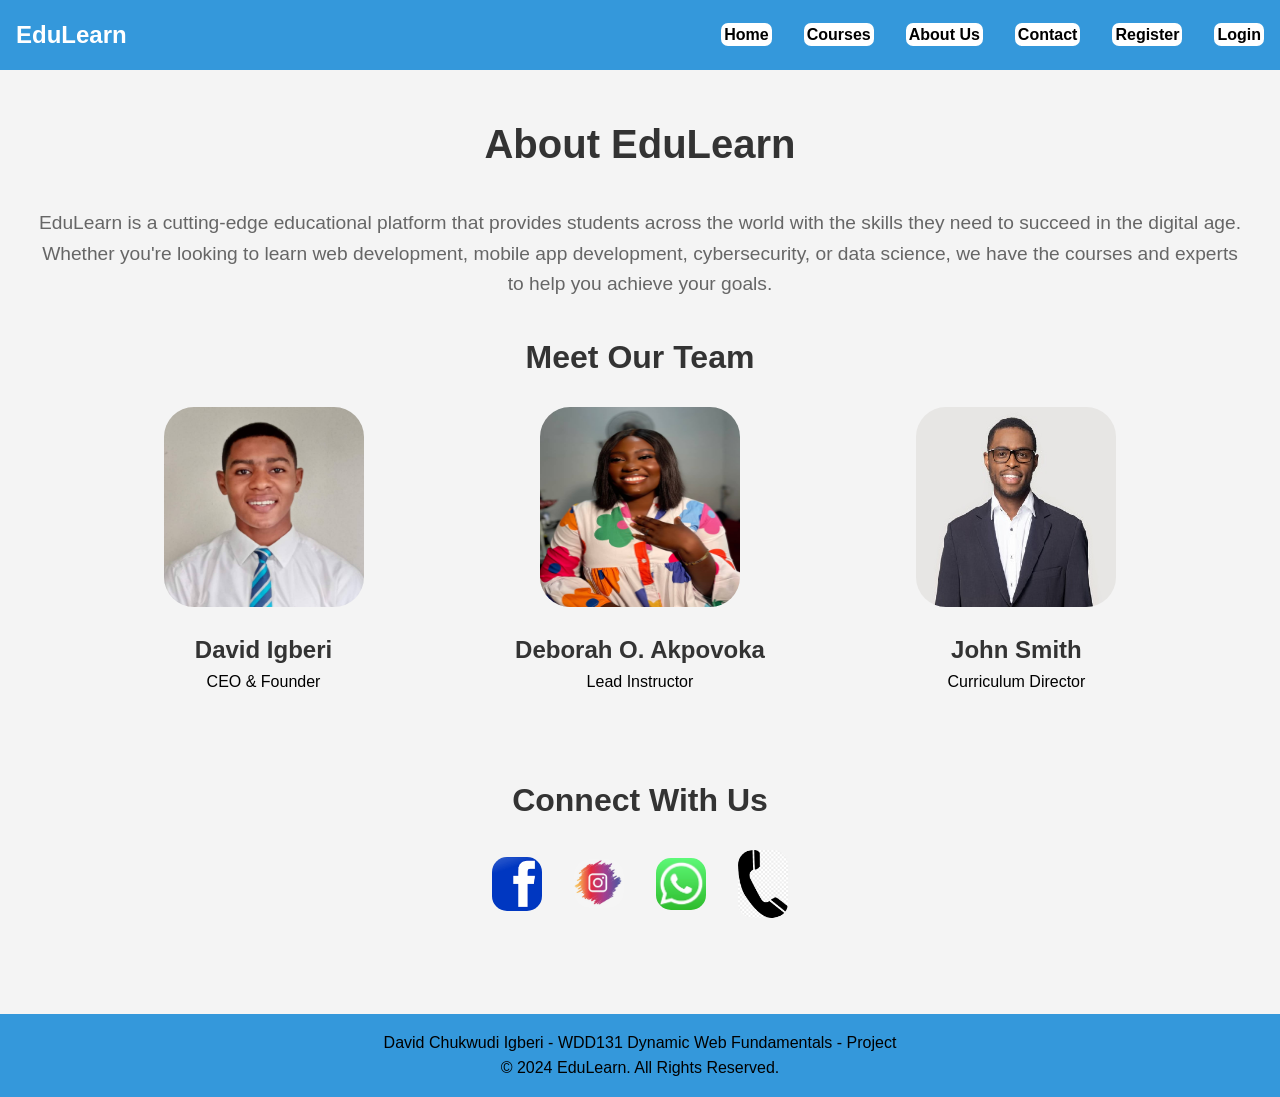
==== about-us.html @ 95dec65b "commit" ====
<!DOCTYPE html>
<html lang="en">

<head>
  <meta charset="UTF-8">
  <meta name="viewport" content="width=device-width, initial-scale=1.0">
  <meta http-equiv="X-UA-Compatible" content="IE=edge">
  <title>Online School Learning</title>
  <meta name="description" content="Wdd131 End of Course Project">
  <meta name="author" content="David Chukwudi Igberi">
  <link rel="icon" type="image/webp" href="images/hero1.webp">
  <link rel="stylesheet" href="styles/project.css">
</head>

<body>
  <header>
    <nav>
      <div class="logo">EduLearn</div>
      <ul class="nav-links" id="nav-links">
        <li><a href="index.html">Home</a></li>
        <li><a href="courses.html">Courses</a></li>
        <li><a href="about-us.html">About Us</a></li>
        <li><a href="contact.html">Contact</a></li>
        <li><a href="register.html">Register</a></li>
        <li><a href="login.html">Login</a></li>
      </ul>
      <div class="hamburger" id="hamburger">
        <span class="bar"></span>
        <span class="bar"></span>
        <span class="bar"></span>
      </div>
    </nav>
  </header>
  <!-- About Us Section -->
  <section id="about-us" class="about-section">
    <div class="container">
      <h1>About EduLearn</h1>
      <p>
        EduLearn is a cutting-edge educational platform that provides students across the world with the skills they
        need to succeed in the digital age. Whether you're looking to learn web development, mobile app development,
        cybersecurity, or data science, we have the courses and experts to help you achieve your goals.
      </p>
    </div>
    <div class="team">
      <h2>Meet Our Team</h2>
      <div class="team-members">
        <div class="member">
          <img src="images/My pic.jpg" alt="Team Member 1">
          <h3>David Igberi</h3>
          <p>CEO & Founder</p>
        </div>
        <div class="member">
          <img src="images/My wife pic.jpg" alt="Team Member 2">
          <h3>Deborah O. Akpovoka</h3>
          <p>Lead Instructor</p>
        </div>
        <div class="member">
          <img src="images/man.jpg" alt="Team Member 3">
          <h3>John Smith</h3>
          <p>Curriculum Director</p>
        </div>
      </div>
    </div>

    <!-- Social Media Links -->
    <div class="social-media">
      <h2>Connect With Us</h2>
      <div class="social-icons">
        <a href="https://facebook.com" target="_blank" class="social-icon">
          <img src="images/fbicon.png" alt="Facebook">
        </a>
        <a href="https://instagram.com" target="_blank" class="social-icon">
          <img src="images/igicon.jpg" alt="Instagram">
        </a>
        <a href="https://wa.me/123456789" target="_blank" class="social-icon">
          <img src="images/whatsappicon.jpg" alt="WhatsApp">
        </a>
        <a href="tel:+123456789" class="social-icon">
          <img src="images/phone.png" alt="Call">
        </a>
      </div>
    </div>
  </section>

  <!-- Reused Footer from Home Page -->
  <footer>
    <p>David Chukwudi Igberi - WDD131 Dynamic Web Fundamentals - Project</p>
    <p>&copy; 2024 EduLearn. All Rights Reserved.</p>
  </footer>

  <script src="scripts/project.js"></script>
</body>

</html>
---- styles/project.css ----
/* Global Styles */
* {
    margin: 0;
    padding: 0;
    box-sizing: border-box;
}

body {
    font-family: 'Arial', sans-serif;
    line-height: 1.6;
    color: #333;
}

/* Header */
header {
    background-color: #3498db;
    padding: 1rem;
    color: white;
    text-align: center;
    position: fixed;
    width: 100%;
    top: 0;
    left: 0;
    z-index: 1000;
}

nav {
    display: flex;
    justify-content: space-between;
    align-items: center;
}

.logo {
    font-size: 1.5rem;
    font-weight: bold;
}

.nav-links {
    list-style: none;
    display: flex;
}

.nav-links li {
    margin-left: 2rem;
}

.nav-links a {
    color: black;
    background-color: white;
    padding: 3px;
    border-radius: 7px;
    font-weight: bold;
    text-decoration: none;
    font-size: 1rem;
}

.nav-links a:hover {
    color: white;
    background-color: black;
}

.hamburger {
    display: none;
    flex-direction: column;
    cursor: pointer;
}

.hamburger .bar {
    width: 25px;
    height: 3px;
    background-color: white;
    margin: 4px 0;
}


/* Hero Section */
.hero {
    background-image: url('../images/hero1.webp');
    /* Path to the hero image */
    background-size: cover;
    /* Ensures the image covers the entire section */
    background-position: center;
    /* Centers the image */
    background-repeat: no-repeat;
    /* Prevents the image from repeating */
    height: 100vh;
    display: flex;
    justify-content: center;
    align-items: center;
    text-align: center;
    color: white;
    position: relative;
    /* Optional: makes the content stay on top */
}

.hero::after {
    content: '';
    position: absolute;
    top: 0;
    left: 0;
    width: 100%;
    height: 100%;
    background-color: rgba(0, 0, 0, 0.4);
    /* Optional: darkens the image */
    z-index: 1;
    /* Ensures the overlay is on top */
}

.hero-content {
    position: relative;
    /* Makes the content sit above the overlay */
    z-index: 2;
}

.hero h1 {
    font-size: 3rem;
    color: gold;
    border-radius: 10px;
}

.hero p {
    margin: 1.5rem 0;
    font-size: 1.2rem;
    color: black;
    background-color: white;
    padding: 10px;
    border-radius: 5px;
}

#explore-btn {
    background-color: #f1c40f;
    color: black;
    padding: 1rem 2rem;
    font-weight: bold;
    border: none;
    cursor: pointer;
    border-radius: 5px;
}

.apply {
    padding: 1rem 2rem;
    border: none;
    cursor: pointer;
    border-radius: 5px;
    margin-top: 20px;
}

.apply a {
    background-color: #f1c40f;
    color: black;
    font-weight: bold;
    padding: 20px;
    border-radius: 5px;
}

.apply :hover {
    background-color: white;
}

#explore-btn:hover {
    background-color: white;
}

/* Courses Section */
.courses {
    padding: 4rem 2rem;
    background-color: #ecf0f1;
    text-align: center;
}

.course-grid {
    display: flex;
    justify-content: space-around;
    margin-top: 2rem;
}

.course-item {
    background-color: white;
    padding: 1.5rem;
    width: 30%;
    box-shadow: 0 0 10px rgba(0, 0, 0, 0.1);
    border-radius: 8px;
}

.course-item h3 {
    color: #3498db;
    margin-bottom: 1rem;
}

.course-item p {
    font-size: 1rem;
}

/* About Section */
.about {
    padding: 4rem 2rem;
    background-color: black;
    color: white;
    text-align: center;
}

/* Contact Section */
.contact {
    padding: 4rem 2rem;
    background-color: #ecf0f1;
}

.contact form {
    display: flex;
    flex-direction: column;
    max-width: 500px;
    margin: 0 auto;
}

.contact label {
    margin: 0.5rem 0;
}

.contact input,
.contact textarea {
    padding: 0.7rem;
    margin-bottom: 1rem;
    border: 1px solid #ccc;
    border-radius: 5px;
}

.contact button {
    background-color: #3498db;
    color: black;
    font-weight: bold;
    border: none;
    padding: 1rem;
    cursor: pointer;
    border-radius: 5px;
}

.contact button:hover {
    background-color: black;
    color: white;
}

/* Login Section */
.login-section {
    display: flex;
    justify-content: center;
    align-items: center;
    background-color: #f4f4f4;
    padding-bottom: 100px;
    padding-top: 50px;
}

.login-container {
    background-color: white;
    padding: 2rem;
    border-radius: 10px;
    box-shadow: 0 5px 15px rgba(0, 0, 0, 0.1);
    width: 350px;
    margin-top: 50px;
}

.login-container h2 {
    text-align: center;
    margin-bottom: 1.5rem;
    color: black;
    font-family: Arial, Helvetica, sans-serif;
}

.login-container label {
    display: block;
    margin-bottom: 0.5rem;
    font-weight: bold;
    font-family: Arial, Helvetica, sans-serif;
    color: black;
}

.login-container input {
    width: 100%;
    padding: 0.75rem;
    margin-bottom: 1.25rem;
    border: 1px solid #ccc;
    border-radius: 5px;
    font-size: 1rem;
}

.error-message {
    color: red;
    font-size: 0.9rem;
    text-align: center;
}

/* Login Button Style */
.login-btn {
    display: block;
    text-align: center;
    width: 100%;
    padding: 0.75rem;
    background-color: #3498db;
    color: black;
    font-size: 1.1rem;
    border-radius: 5px;
    text-decoration: none;
    margin-top: 1rem;
    cursor: pointer;
    font-weight: bold;
    font-family: Arial, Helvetica, sans-serif;
}

.login-btn:hover {
    background-color: black;
    color: white;
}


footer {
    padding: 1rem;
    background-color: #3498db;
    text-align: center;
    color: black;
}

.registration-form {
    max-width: 600px;
    background-color: white;
    padding: 2rem;
    margin: 6rem auto;
    box-shadow: 0 0 15px rgba(0, 0, 0, 0.1);
    border-radius: 10px;
}

.registration-form h2 {
    text-align: center;
    color: black;
    margin-bottom: 2rem;
    font-size: 2rem;
}

.registration-form form {
    display: flex;
    flex-direction: column;
}

.registration-form label {
    margin-bottom: 0.5rem;
    color: #333;
    font-weight: bold;
}

.registration-form input,
.registration-form select,
.registration-form textarea {
    padding: 0.8rem;
    margin-bottom: 1.5rem;
    border: 1px solid #ddd;
    border-radius: 5px;
    font-size: 1rem;
    color: #333;
}

.registration-form textarea {
    height: 100px;
    resize: none;
}

.registration-form button {
    padding: 1rem;
    background-color: black;
    color: white;
    font-weight: bold;
    border: none;
    cursor: pointer;
    border-radius: 5px;
    font-size: 1.1rem;
}

.registration-form button:hover {
    background-color: green;
    color: white;
}

/* About Us Section */
.about-section {
    padding: 3rem 2rem;
    background-color: #f4f4f4;
}

.about-section h1 {
    text-align: center;
    margin-top: 4rem;
    margin-bottom: 2rem;
    font-size: 2.5rem;
    color: #333;
}

.about-section p {
    text-align: center;
    font-size: 1.2rem;
    margin-bottom: 2rem;
    color: #666;
}

.team {
    text-align: center;
    margin-bottom: 3rem;
}

.team h2 {
    font-size: 2rem;
    margin-bottom: 1.5rem;
    color: #333;
}

.team-members {
    display: flex;
    gap: 20px;
    justify-content: space-evenly;
    align-items: center;
}

.member {
    text-align: center;
}

.member img {
    width: 200px;
    height: 200px;
    border-radius: 30px;
    margin-bottom: 1rem;
}

.member h3 {
    font-size: 1.5rem;
    color: #333;
}

.member p {
    font-size: 1rem;
    color: black;
}

/* Social Media Section */
.social-media {
    text-align: center;
    margin-bottom: 3rem;
}

.social-media h2 {
    font-size: 2rem;
    margin-bottom: 1.5rem;
    color: #333;
}

.social-icons {
    display: flex;
    justify-content: center;
    gap: 2rem;
}

.social-icon img {
    width: 50px;
    height: auto;
    border-radius: 15px;
}

.social-icon {
    font-size: 1.5rem;
    color: #3498db;
    text-decoration: none;
    display: flex;
    align-items: center;
    gap: 0.5rem;
    transition: color 0.3s ease;
}

.social-icon i {
    font-size: 2rem;
}

.social-icon:hover {
    color: #2980b9;
}

/* Courses Section */
.courses-section {
    padding: 3rem 3rem;
    background-color: #f4f4f4;
}

.courses-section h1 {
    text-align: center;
    margin-top: 4rem;
    margin-bottom: 2rem;
    font-size: 2.5rem;
    color: #333;
}

.courses-container {
    display: grid;
    grid-template-columns: repeat(auto-fit, minmax(250px, 1fr));
    gap: 1.5rem;
}

.course-card {
    background-color: #fff;
    border-radius: 8px;
    box-shadow: 0 4px 8px rgba(0, 0, 0, 0.1);
    text-align: center;
    padding: 1rem;
    transition: transform 0.3s ease;
}

.course-card img {
    width: 100%;
    height: 150px;
    object-fit: cover;
    border-radius: 8px 8px 0 0;
}

.course-card h3 {
    font-size: 1.5rem;
    margin: 1rem 0;
    color: #333;
}

.course-card p {
    font-size: 1rem;
    color: #666;
}

.course-card:hover {
    transform: translateY(-5px);
}

.course-details {
    padding-top: 50px;
}

/* Dashboard */
.dashboard {
    display: flex;
    padding: 2rem;
    margin-top: 4rem;
}

.sidebar {
    width: 250px;
    background-color: #2c3e50;
    padding: 2rem;
    color: white;
}

.sidebar h2 {
    text-align: center;
    margin-bottom: 2rem;
    font-family: Arial, Helvetica, sans-serif;
}

.sidebar ul {
    list-style: none;
}

.sidebar ul li {
    margin-bottom: 1.5rem;
}

.sidebar ul li a {
    text-decoration: none;
    color: white;
    font-weight: bold;
    font-family: Arial, Helvetica, sans-serif;
}

.sidebar ul li a:hover {
    color: #3498db;
}

.content {
    flex-grow: 1;
    padding: 2rem;
    background-color: #f4f4f4;
    font-family: Arial, Helvetica, sans-serif;
}

.content h1 {
    font-size: 2rem;
    margin-bottom: 1.5rem;
}

#dashboardContent {
    background-color: white;
    padding: 2rem;
    border-radius: 10px;
    box-shadow: 0px 4px 6px rgba(0, 0, 0, 0.1);
}

/* Contact Section */
.contact-section {
    padding: 3rem 2rem;
    background-color: #f4f4f4;
}

.contact-section h1 {
    text-align: center;
    background-color: #3498db;
    border-radius: 50px;
    margin-top: 2rem;
    margin-bottom: 1rem;
    font-size: 2.5rem;
    font-family: Arial, Helvetica, sans-serif;
    color: white;
}

.contact-section p {
    text-align: center;
    font-size: 1.2rem;
    margin-bottom: 2rem;
    color: #666;
}

form {
    max-width: 600px;
    margin: 0 auto;
    display: flex;
    flex-direction: column;
}

.form-group {
    margin-bottom: 1.5rem;
}

label {
    font-weight: bold;
}

input,
textarea {
    width: 100%;
    padding: 0.75rem;
    border: 1px solid #ccc;
    border-radius: 4px;
}

button {
    padding: 0.75rem;
    background-color: #3498db;
    color: black;
    font-weight: bold;
    border: none;
    border-radius: 4px;
    cursor: pointer;
    transition: background-color 0.3s;
}

button:hover {
    background-color: black;
    color: white;
}

#responseMessage {
    margin-top: 1.5rem;
    text-align: center;
    color: #333;
}

#course-image {
    width: 100%;
    max-width: 600px;
    height: auto;
    display: block;
    margin: 0 auto 20px;
    border-radius: 8px;
    box-shadow: 2px 2px 10px rgba(0, 0, 0, 0.2);
}


.course-content {
    max-width: 800px;
    margin: 50px auto;
    padding: 20px;
    background: #ffffff;
    box-shadow: 0px 4px 8px rgba(0, 0, 0, 0.1);
    border-radius: 8px;
    text-align: center;
}

/* Course Title */
.course-content h1 {
    font-size: 28px;
    color: #007BFF;
    margin-bottom: 15px;
}

/* Course Description */
.course-content p {
    font-size: 18px;
    color: #555;
    margin-bottom: 20px;
    padding: 0 15px;
}

/* Section Headings */
.course-content h3 {
    font-size: 22px;
    color: #333;
    margin-top: 30px;
    border-bottom: 2px solid #007BFF;
    display: inline-block;
    padding-bottom: 5px;
}

/* Course Topics & Benefits Lists */
.course-content ul {
    list-style-type: none;
    padding: 0;
    margin-top: 15px;
}

.course-content ul li {
    font-size: 18px;
    background: #e3f2fd;
    padding: 10px;
    margin: 5px 0;
    border-radius: 5px;
    display: flex;
    align-items: center;
    gap: 10px;
}

/* Adding icons (if you use FontAwesome or similar) */
.course-content ul li::before {
    content: "✔";
    /* Checkmark icon */
    color: #007BFF;
    font-weight: bold;
}

.enroll-btn {
    display: inline-block;
    background-color: #007BFF;
    /* Blue primary color */
    color: white;
    padding: 12px 24px;
    border-radius: 6px;
    font-size: 18px;
    font-weight: bold;
    text-decoration: none;
    text-align: center;
    transition: background 0.3s ease-in-out;
    margin-top: 20px;
}

.enroll-btn:hover {
    background-color: green;
    /* Darker blue on hover */
}

#course-image {
    margin-top: 50px;
}

/* Mobile Menu */
@media (max-width: 768px) {
    .nav-links {
        display: none;
        flex-direction: column;
        background-color: #3498db;
        position: absolute;
        top: 70px;
        right: 0;
        width: 100%;
        padding: 1rem;
    }

    .nav-links.active {
        display: flex;
    }

    .nav-links li {
        margin: 1.5rem 0;
        text-align: center;
    }

    .hamburger {
        display: flex;
    }

    .course-grid {
        flex-direction: column;
    }

    .course-item {
        width: 100%;
        margin-bottom: 1.5rem;
    }

    .registration-form {
        margin: 4rem 1rem;
        padding: 1.5rem;
    }

    .registration-form h2 {
        font-size: 1.8rem;
    }

    .registration-form input,
    .registration-form select,
    .registration-form textarea {
        font-size: 1rem;
    }

    .registration-form button {
        font-size: 1rem;
    }

    .login-container {
        width: 90%;
    }

    .about-section h1 {
        font-size: 2rem;
    }

    .team-members {
        display: block;
    }

    .member img {
        width: 250px;
        height: 200px;
    }

    .courses-section h1 {
        font-size: 2rem;
    }

    .course-card {
        padding: 0.5rem;
    }

    .course-card h3 {
        font-size: 1.25rem;
    }

    .course-card p {
        font-size: 0.9rem;
    }

    .dashboard {
        flex-direction: column;
    }

    .sidebar {
        width: 100%;
        text-align: center;
    }

    .content {
        padding: 1rem;
    }

    .course-content {
        width: 90%;
        padding: 15px;
    }

    .course-content h1 {
        font-size: 24px;
    }

    .course-content p,
    .course-content ul li {
        font-size: 16px;
    }

    .enroll-btn {
        font-size: 16px;
        padding: 10px 20px;
    }

    #course-image {
        max-width: 100%;
    }
}
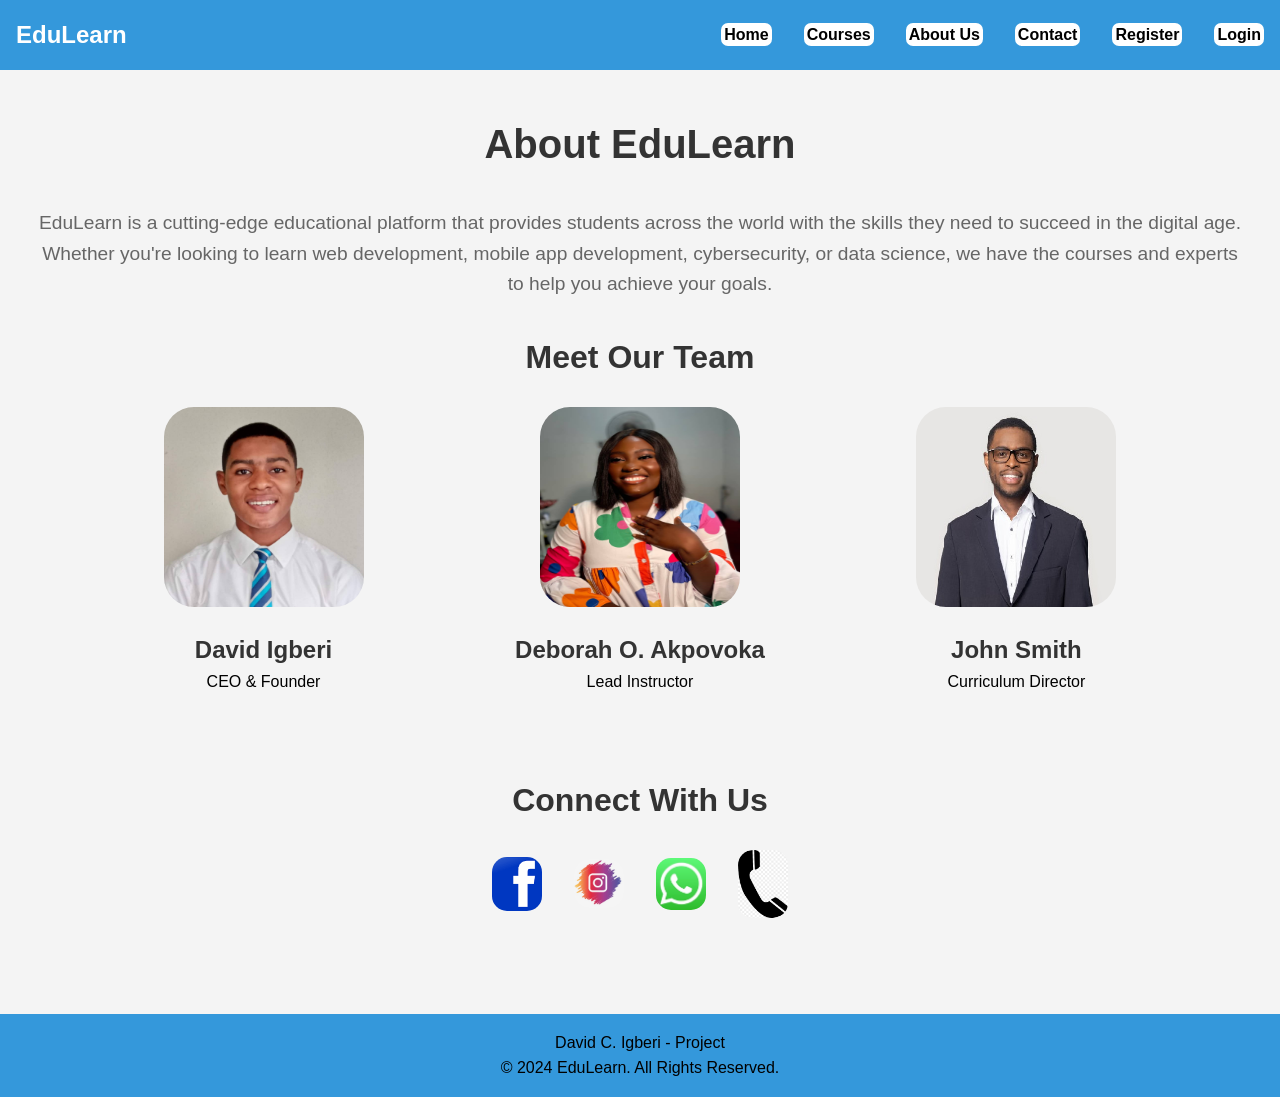
==== commit 729463ef: "commit" ====
--- a/about-us.html
+++ b/about-us.html
@@ -82,9 +82,8 @@
     </div>
   </section>
 
-  <!-- Reused Footer from Home Page -->
   <footer>
-    <p>David Chukwudi Igberi - WDD131 Dynamic Web Fundamentals - Project</p>
+    <p>David C. Igberi - Project</p>
     <p>&copy; 2024 EduLearn. All Rights Reserved.</p>
   </footer>
 
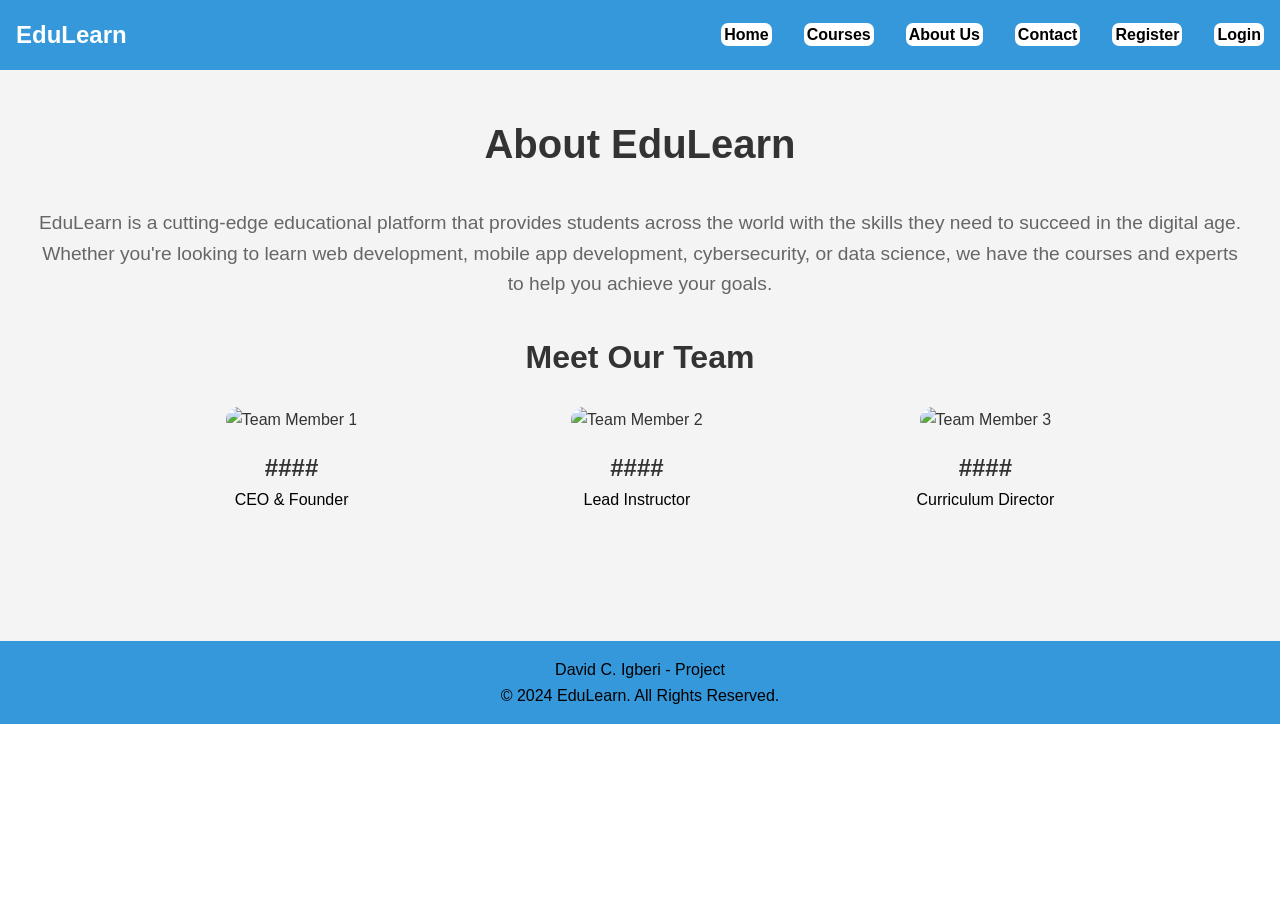
==== commit 8861face: "contact" ====
--- a/about-us.html
+++ b/about-us.html
@@ -6,7 +6,7 @@
   <meta name="viewport" content="width=device-width, initial-scale=1.0">
   <meta http-equiv="X-UA-Compatible" content="IE=edge">
   <title>Online School Learning</title>
-  <meta name="description" content="Wdd131 End of Course Project">
+  <meta name="description" content="Online Learning Platform Project">
   <meta name="author" content="David Chukwudi Igberi">
   <link rel="icon" type="image/webp" href="images/hero1.webp">
   <link rel="stylesheet" href="styles/project.css">
@@ -45,41 +45,23 @@
       <h2>Meet Our Team</h2>
       <div class="team-members">
         <div class="member">
-          <img src="images/My pic.jpg" alt="Team Member 1">
-          <h3>David Igberi</h3>
+          <img src="images/####" alt="Team Member 1">
+          <h3>####</h3>
           <p>CEO & Founder</p>
         </div>
         <div class="member">
-          <img src="images/My wife pic.jpg" alt="Team Member 2">
-          <h3>Deborah O. Akpovoka</h3>
+          <img src="images/####g" alt="Team Member 2">
+          <h3>####</h3>
           <p>Lead Instructor</p>
         </div>
         <div class="member">
-          <img src="images/man.jpg" alt="Team Member 3">
-          <h3>John Smith</h3>
+          <img src="images/####" alt="Team Member 3">
+          <h3>####</h3>
           <p>Curriculum Director</p>
         </div>
       </div>
     </div>
 
-    <!-- Social Media Links -->
-    <div class="social-media">
-      <h2>Connect With Us</h2>
-      <div class="social-icons">
-        <a href="https://facebook.com" target="_blank" class="social-icon">
-          <img src="images/fbicon.png" alt="Facebook">
-        </a>
-        <a href="https://instagram.com" target="_blank" class="social-icon">
-          <img src="images/igicon.jpg" alt="Instagram">
-        </a>
-        <a href="https://wa.me/123456789" target="_blank" class="social-icon">
-          <img src="images/whatsappicon.jpg" alt="WhatsApp">
-        </a>
-        <a href="tel:+123456789" class="social-icon">
-          <img src="images/phone.png" alt="Call">
-        </a>
-      </div>
-    </div>
   </section>
 
   <footer>
--- a/styles/project.css
+++ b/styles/project.css
@@ -254,7 +254,7 @@
     padding: 2rem;
     border-radius: 10px;
     box-shadow: 0 5px 15px rgba(0, 0, 0, 0.1);
-    width: 350px;
+    width: 400px;
     margin-top: 50px;
 }
 
@@ -294,8 +294,8 @@
     text-align: center;
     width: 100%;
     padding: 0.75rem;
-    background-color: #3498db;
-    color: black;
+    background-color: green;
+    color: white;
     font-size: 1.1rem;
     border-radius: 5px;
     text-decoration: none;
@@ -310,6 +310,26 @@
     color: white;
 }
 
+.signup-container {
+    margin-top: 20px;
+}
+
+.signup-container a {
+    text-decoration: none;
+}
+
+.signup-link {
+    background-color: black;
+    color: white;
+    padding: 10px;
+    border-radius: 5px;
+}
+
+.signup-link:hover {
+    background-color: green;
+    color: white;
+    font-weight: bold;
+}
 
 footer {
     padding: 1rem;
@@ -377,6 +397,51 @@
     color: white;
 }
 
+/* Show/Hide Password */
+
+.password-container {
+    position: relative;
+    width: 100%;
+    margin-bottom: 1rem;
+}
+
+.password-container input {
+    width: 100%;
+    padding-right: 40px;
+    box-sizing: border-box;
+    font-size: 16px;
+}
+
+.toggle-password {
+    position: absolute;
+    right: 10px;
+    top: 50%;
+    transform: translateY(-50%);
+    cursor: pointer;
+    width: 24px;
+    height: 24px;
+    display: flex;
+    align-items: center;
+    justify-content: center;
+}
+
+.eye {
+    font-size: 20px;
+    position: relative;
+    color: black;
+}
+
+.eye.slash::after {
+    content: 'X';
+    position: absolute;
+    left: 0;
+    top: 0;
+    font-size: 20px;
+    transform: rotate(45deg);
+    color: black;
+    pointer-events: none;
+}
+
 /* About Us Section */
 .about-section {
     padding: 3rem 2rem;
@@ -600,13 +665,12 @@
 
 .contact-section h1 {
     text-align: center;
-    background-color: #3498db;
     border-radius: 50px;
     margin-top: 2rem;
     margin-bottom: 1rem;
     font-size: 2.5rem;
     font-family: Arial, Helvetica, sans-serif;
-    color: white;
+    color: black;
 }
 
 .contact-section p {
